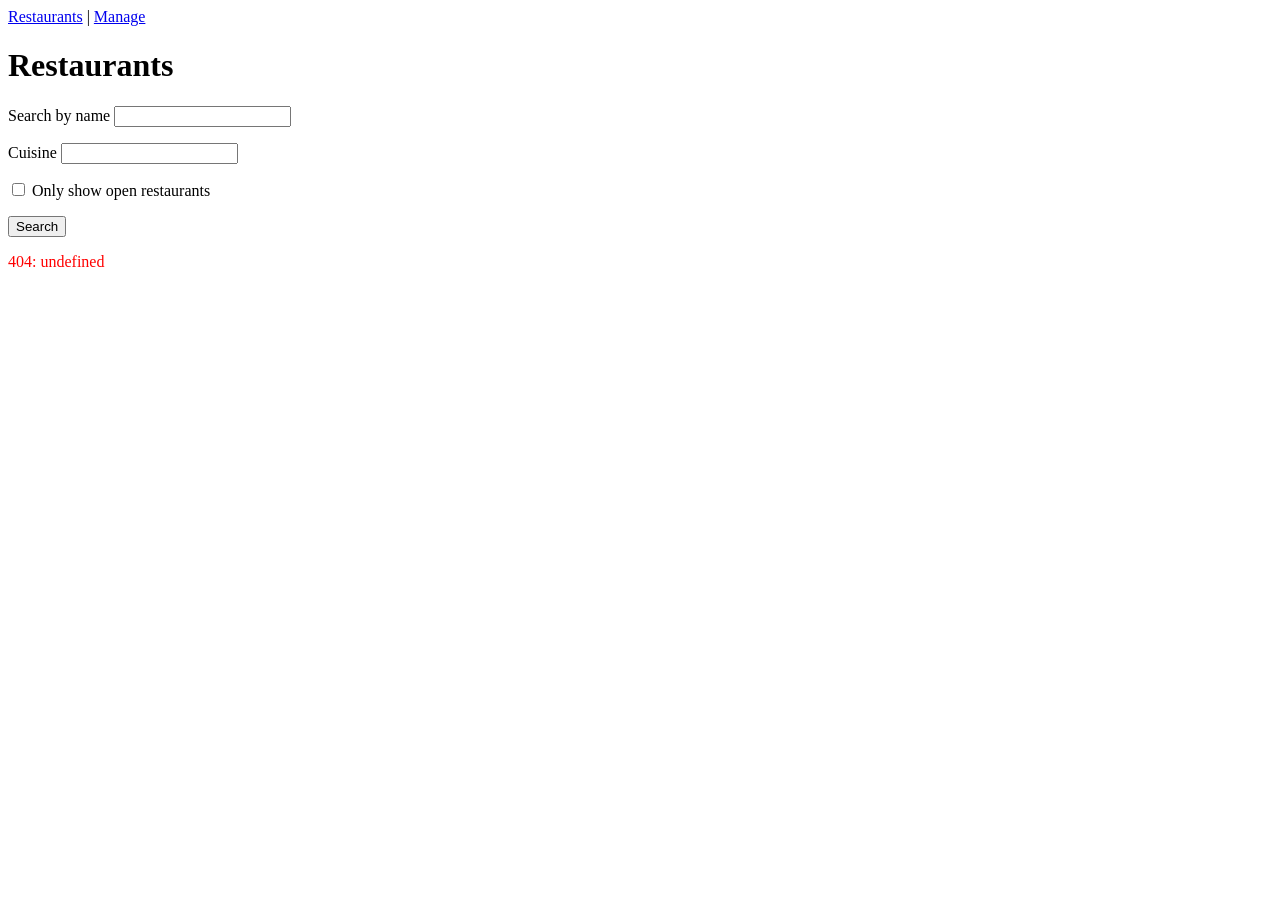
==== frontend/index.html @ a3291dd8 "Added index.html form and javascript to support form" ====
<!DOCTYPE html>
<html lang="en">
<head>
    <meta charset="utf-8">
    <title>Restaurants</title>
</head>
<body>
    <nav>
    <a href="index.html">Restaurants</a> |
    <a href="manage.html">Manage</a>
    </nav>

    <h1>Restaurants</h1>

    <form id="filters">
    <p><label>Search by name <input id="search" type="text"></label></p>
    <p><label>Cuisine <input id="cuisine" type="text"></label></p>
    <p>
        <label>
        <input id="open-only" type="checkbox"> Only show open restaurants
        </label>
    </p>
    <button type="submit">Search</button>
    </form>

    <p id="error" style="color: red" role="alert"></p>
    <ul id="restaurant-list"></ul>

    <script src="js/api.js"></script>
    <script src="js/restaurants.js"></script>
</body>
</html>
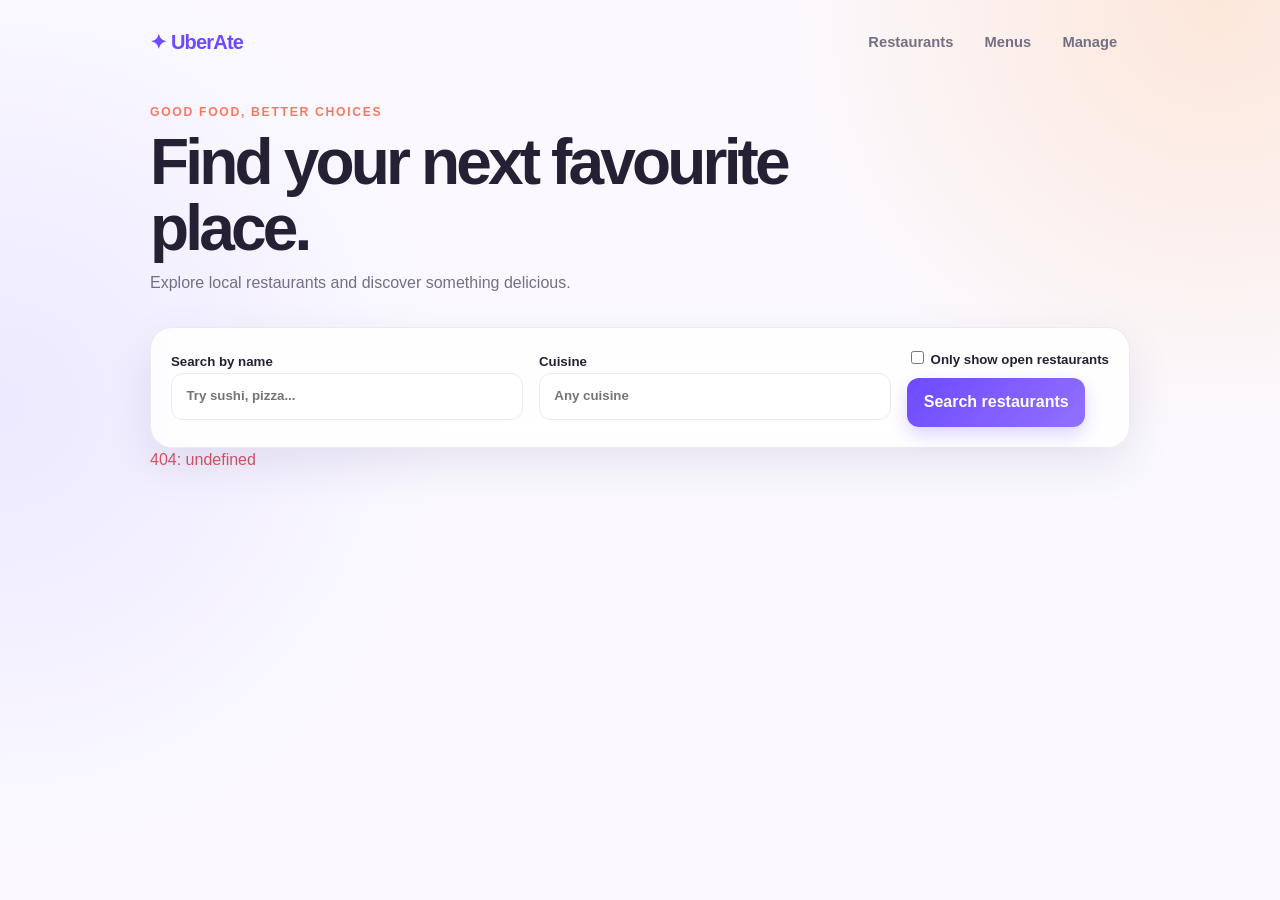
==== commit cd7bad94: "I prompted AI to make our frontend look better since we are not being evaluated on it I think it is " ====
--- a/frontend/index.html
+++ b/frontend/index.html
@@ -2,29 +2,35 @@
 <html lang="en">
 <head>
     <meta charset="utf-8">
-    <title>Restaurants</title>
+    <title>UberAte - Restaurants</title>
+    <link rel="stylesheet" href="styles.css">
 </head>
 <body>
     <nav>
-    <a href="index.html">Restaurants</a> |
+    <a href="index.html">Restaurants</a>
+    <a href="menu.html">Menus</a>
     <a href="manage.html">Manage</a>
     </nav>
 
-    <h1>Restaurants</h1>
+    <header>
+      <p class="eyebrow">Good food, better choices</p>
+      <h1>Find your next favourite place.</h1>
+      <p class="lede">Explore local restaurants and discover something delicious.</p>
+    </header>
 
-    <form id="filters">
-    <p><label>Search by name <input id="search" type="text"></label></p>
-    <p><label>Cuisine <input id="cuisine" type="text"></label></p>
-    <p>
+    <form id="filters" class="filters">
+    <label>Search by name <input id="search" type="text" placeholder="Try sushi, pizza..."></label>
+    <label>Cuisine <input id="cuisine" type="text" placeholder="Any cuisine"></label>
+    <div>
         <label>
         <input id="open-only" type="checkbox"> Only show open restaurants
         </label>
-    </p>
-    <button type="submit">Search</button>
+      <button type="submit">Search restaurants</button>
+    </div>
     </form>
 
-    <p id="error" style="color: red" role="alert"></p>
-    <ul id="restaurant-list"></ul>
+    <p id="error" class="error" role="alert"></p>
+    <ul id="restaurant-list" class="restaurant-list"></ul>
 
     <script src="js/api.js"></script>
     <script src="js/restaurants.js"></script>
--- a/frontend/styles.css
+++ b/frontend/styles.css
@@ -0,0 +1,400 @@
+:root {
+  --ink: #252033;
+  --muted: #746f83;
+  --paper: #fffdfb;
+  --surface: rgba(255, 255, 255, 0.86);
+  --line: #eee8f0;
+  --purple: #6d4aff;
+  --purple-dark: #4d32c8;
+  --coral: #ff765f;
+  --green: #1d9b68;
+  --red: #d95361;
+  --shadow: 0 18px 45px rgba(57, 40, 105, 0.1);
+}
+
+* {
+  box-sizing: border-box;
+}
+
+body {
+  min-height: 100vh;
+  margin: 0;
+  padding: 0 1.25rem 4rem;
+  color: var(--ink);
+  background:
+    radial-gradient(circle at 95% 0%, rgba(255, 208, 171, 0.44), transparent 28rem),
+    radial-gradient(circle at 0% 45%, rgba(215, 208, 255, 0.4), transparent 28rem),
+    #fbf9ff;
+  font-family: Inter, ui-sans-serif, -apple-system, BlinkMacSystemFont, "Segoe UI", sans-serif;
+  line-height: 1.55;
+}
+
+body > nav,
+body > header,
+body > main,
+body > h1,
+body > h2,
+body > p,
+body > form,
+body > ul,
+body > section {
+  width: min(100%, 980px);
+  margin-left: auto;
+  margin-right: auto;
+}
+
+nav {
+  display: flex;
+  align-items: center;
+  gap: 0.35rem;
+  padding: 1.4rem 0 2.5rem;
+  font-size: 0.92rem;
+  font-weight: 700;
+}
+
+nav::before {
+  content: "✦ UberAte";
+  margin-right: auto;
+  color: var(--purple);
+  font-size: 1.25rem;
+  letter-spacing: -0.04em;
+}
+
+nav a {
+  padding: 0.55rem 0.8rem;
+  color: var(--muted);
+  text-decoration: none;
+  border-radius: 999px;
+}
+
+nav a:hover,
+nav a:focus-visible {
+  color: var(--purple-dark);
+  background: #eeeaff;
+}
+
+h1,
+h2,
+h3,
+p {
+  margin-top: 0;
+}
+
+h1 {
+  max-width: 700px;
+  margin-bottom: 0.6rem;
+  font-size: clamp(2.2rem, 5vw, 4.4rem);
+  line-height: 1.02;
+  letter-spacing: -0.06em;
+}
+
+h2 {
+  margin-bottom: 1rem;
+  font-size: 1.35rem;
+  letter-spacing: -0.03em;
+}
+
+.eyebrow {
+  margin-bottom: 0.55rem;
+  color: var(--coral);
+  font-size: 0.76rem;
+  font-weight: 800;
+  letter-spacing: 0.14em;
+  text-transform: uppercase;
+}
+
+.lede,
+header > p,
+section > p {
+  color: var(--muted);
+}
+
+header {
+  margin-bottom: 2rem;
+}
+
+form,
+section,
+.detail-card,
+.empty-message {
+  border: 1px solid rgba(238, 232, 240, 0.95);
+  border-radius: 22px;
+  background: var(--surface);
+  box-shadow: var(--shadow);
+  backdrop-filter: blur(12px);
+}
+
+form {
+  padding: 1.25rem;
+}
+
+label {
+  display: block;
+  margin-bottom: 0.42rem;
+  color: var(--ink);
+  font-size: 0.83rem;
+  font-weight: 800;
+}
+
+input,
+select,
+textarea {
+  width: 100%;
+  padding: 0.78rem 0.9rem;
+  color: var(--ink);
+  border: 1px solid var(--line);
+  border-radius: 12px;
+  outline: none;
+  background: #fff;
+  font: inherit;
+  transition: border-color 160ms ease, box-shadow 160ms ease;
+}
+
+input:focus,
+select:focus,
+textarea:focus {
+  border-color: var(--purple);
+  box-shadow: 0 0 0 4px rgba(109, 74, 255, 0.12);
+}
+
+textarea {
+  min-height: 6rem;
+  resize: vertical;
+}
+
+button,
+.button {
+  display: inline-flex;
+  align-items: center;
+  justify-content: center;
+  padding: 0.76rem 1.05rem;
+  color: #fff;
+  border: 0;
+  border-radius: 12px;
+  background: linear-gradient(135deg, var(--purple), #9271ff);
+  box-shadow: 0 8px 18px rgba(109, 74, 255, 0.23);
+  font: inherit;
+  font-weight: 800;
+  text-decoration: none;
+  cursor: pointer;
+  transition: transform 160ms ease, box-shadow 160ms ease;
+}
+
+button:hover,
+.button:hover {
+  transform: translateY(-2px);
+  box-shadow: 0 12px 24px rgba(109, 74, 255, 0.3);
+}
+
+button:disabled {
+  opacity: 0.5;
+  cursor: not-allowed;
+  transform: none;
+}
+
+.filters {
+  display: grid;
+  grid-template-columns: 1fr 1fr auto;
+  align-items: end;
+  gap: 1rem;
+}
+
+.field {
+  margin-bottom: 1rem;
+}
+
+.checkbox-label {
+  display: inline-flex;
+  align-items: center;
+  gap: 0.55rem;
+  margin-bottom: 0;
+}
+
+.checkbox-label input,
+#open-only {
+  width: auto;
+  accent-color: var(--purple);
+}
+
+.form-grid {
+  display: grid;
+  grid-template-columns: 1fr 1fr;
+  gap: 0 1rem;
+}
+
+.form-grid .full {
+  grid-column: 1 / -1;
+}
+
+.restaurant-list {
+  display: grid;
+  grid-template-columns: repeat(auto-fit, minmax(240px, 1fr));
+  gap: 1rem;
+  padding: 0;
+  list-style: none;
+}
+
+.restaurant-card {
+  min-height: 150px;
+  padding: 1.25rem;
+  border: 1px solid var(--line);
+  border-radius: 20px;
+  background: var(--surface);
+  box-shadow: var(--shadow);
+  list-style: none;
+  transition: transform 180ms ease, box-shadow 180ms ease;
+}
+
+.restaurant-card:hover {
+  transform: translateY(-4px);
+  box-shadow: 0 22px 48px rgba(57, 40, 105, 0.16);
+}
+
+.restaurant-card a {
+  display: flex;
+  flex-direction: column;
+  gap: 0.3rem;
+  height: 100%;
+  color: var(--ink);
+  text-decoration: none;
+}
+
+.restaurant-name {
+  font-size: 1.15rem;
+  font-weight: 850;
+}
+
+.restaurant-meta {
+  color: var(--muted);
+  font-size: 0.92rem;
+}
+
+.status,
+.item-status {
+  display: inline-flex;
+  width: fit-content;
+  margin-top: auto;
+  padding: 0.25rem 0.55rem;
+  border-radius: 999px;
+  font-size: 0.74rem;
+  font-weight: 800;
+}
+
+.available,
+.open {
+  color: #08764a;
+  background: #def7eb;
+}
+
+.unavailable,
+.closed {
+  color: #a93242;
+  background: #ffeaed;
+}
+
+.detail-card {
+  padding: clamp(1.4rem, 4vw, 2.5rem);
+}
+
+.detail-info {
+  color: var(--muted);
+  font-size: 1.05rem;
+}
+
+.category-section {
+  margin-top: 2.5rem;
+  border: 0;
+  background: transparent;
+  box-shadow: none;
+}
+
+.category-title {
+  display: flex;
+  align-items: center;
+  gap: 0.7rem;
+  color: var(--ink);
+}
+
+.category-title::after {
+  content: "";
+  height: 1px;
+  flex: 1;
+  background: var(--line);
+}
+
+.item-card {
+  margin-bottom: 0.85rem;
+  padding: 1.15rem 1.25rem;
+  border: 1px solid var(--line);
+  border-radius: 17px;
+  background: var(--surface);
+  box-shadow: 0 10px 25px rgba(57, 40, 105, 0.06);
+}
+
+.item-header {
+  display: flex;
+  justify-content: space-between;
+  align-items: baseline;
+  gap: 1rem;
+}
+
+.item-name {
+  margin: 0;
+  font-size: 1.05rem;
+}
+
+.item-price {
+  color: var(--purple-dark);
+  font-weight: 850;
+  white-space: nowrap;
+}
+
+.item-desc {
+  margin: 0.45rem 0 0.75rem;
+  color: var(--muted);
+}
+
+.empty-message {
+  padding: 2rem;
+  color: var(--muted);
+  text-align: center;
+}
+
+.result {
+  color: var(--green);
+}
+
+.error {
+  color: var(--red);
+}
+
+@media (max-width: 680px) {
+  body {
+    padding: 0 0.85rem 3rem;
+  }
+
+  nav {
+    flex-wrap: wrap;
+    padding-bottom: 1.8rem;
+  }
+
+  nav::before {
+    width: 100%;
+    margin-bottom: 0.35rem;
+  }
+
+  .filters,
+  .form-grid {
+    grid-template-columns: 1fr;
+  }
+
+  .form-grid .full {
+    grid-column: auto;
+  }
+
+  .item-header {
+    align-items: flex-start;
+    flex-direction: column;
+    gap: 0.2rem;
+  }
+}
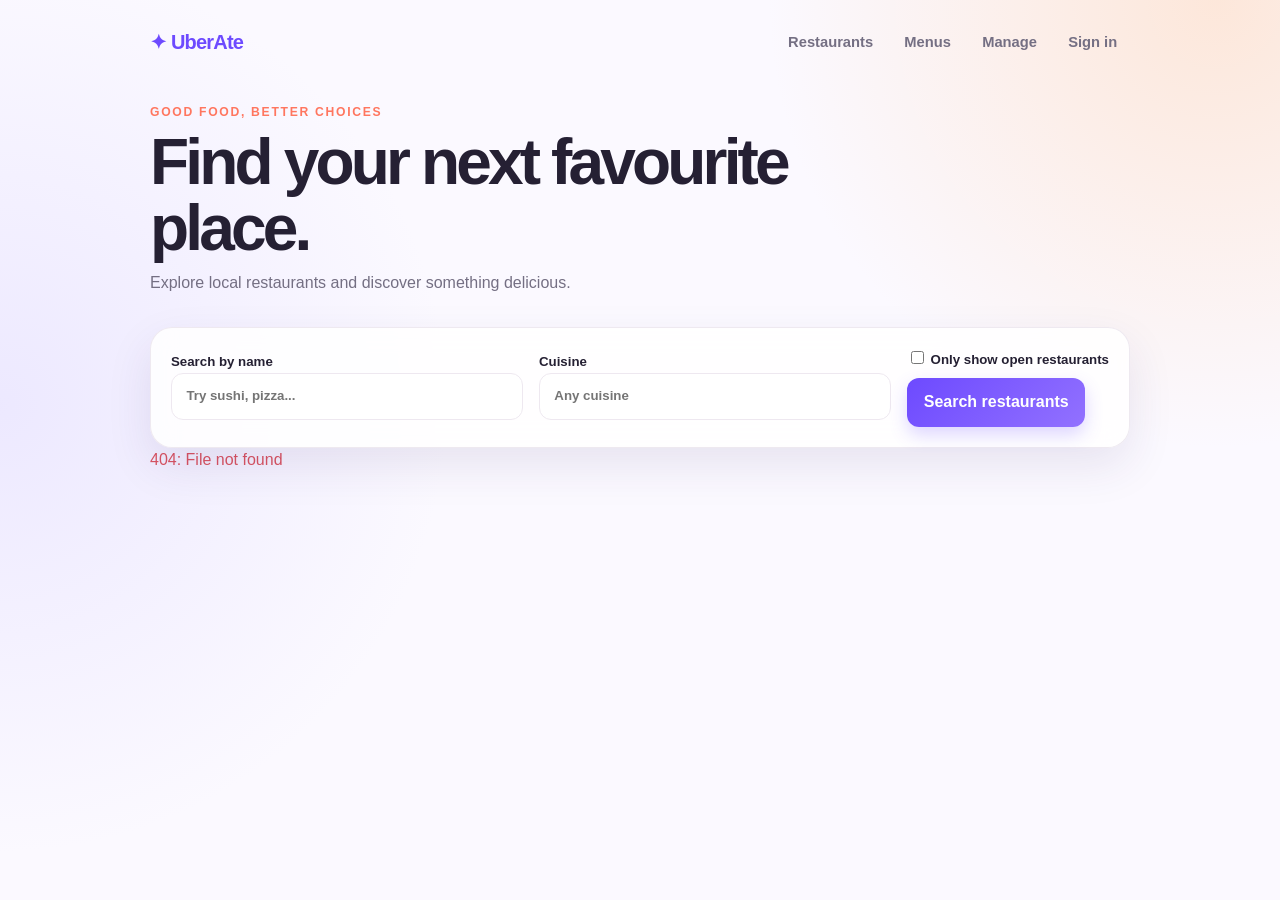
==== commit 2d92bc0e: "Add sign-in and account frontend" ====
--- a/frontend/index.html
+++ b/frontend/index.html
@@ -33,6 +33,7 @@
     <ul id="restaurant-list" class="restaurant-list"></ul>
 
     <script src="js/api.js"></script>
+    <script src="js/account-nav.js"></script>
     <script src="js/restaurants.js"></script>
 </body>
 </html>
--- a/frontend/styles.css
+++ b/frontend/styles.css
@@ -398,3 +398,7 @@
     gap: 0.2rem;
   }
 }
+
+[hidden] {
+  display: none !important;
+}
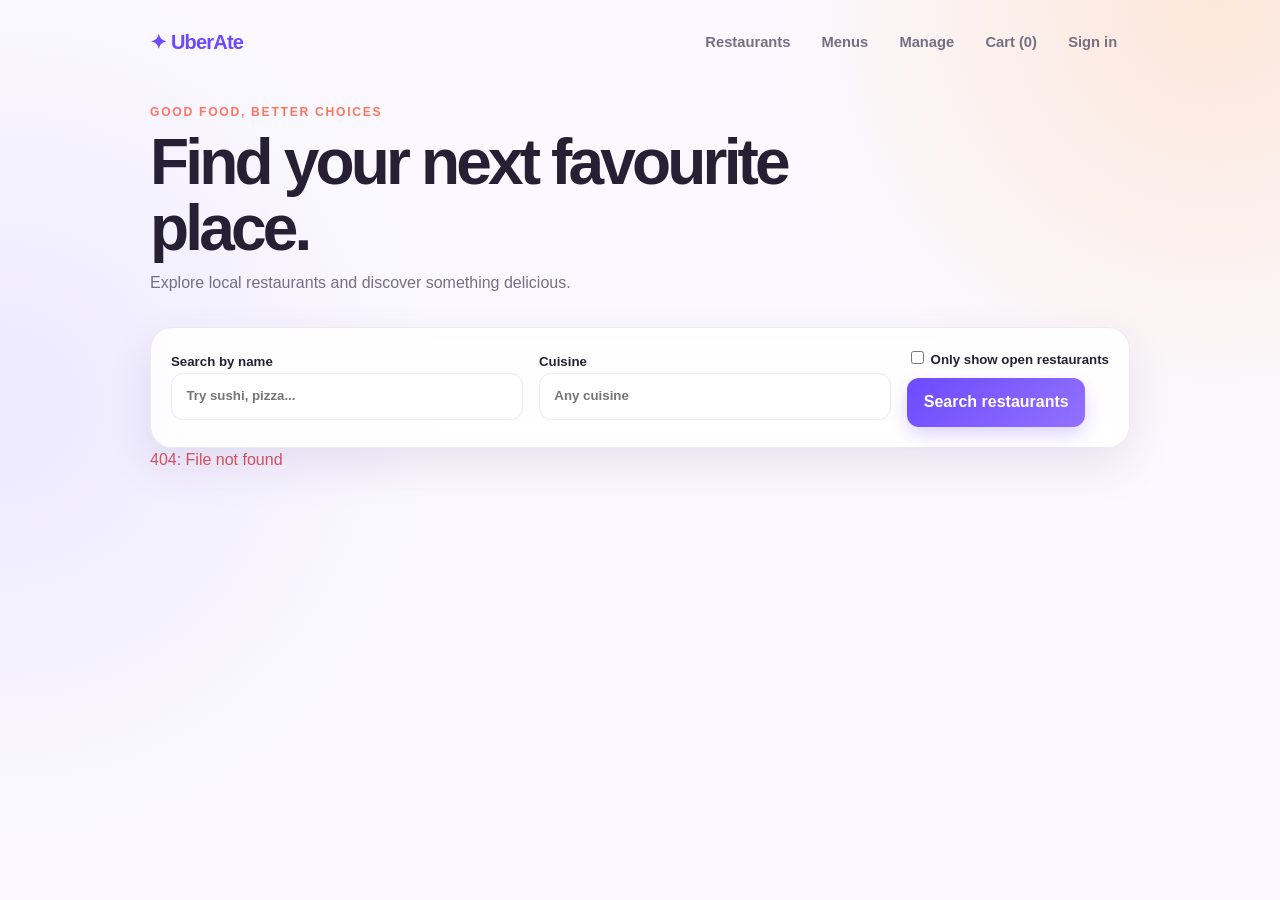
==== commit 57cc9ff6: "feat(frontend): added cart ui" ====
--- a/frontend/index.html
+++ b/frontend/index.html
@@ -7,26 +7,27 @@
 </head>
 <body>
     <nav>
-    <a href="index.html">Restaurants</a>
-    <a href="menu.html">Menus</a>
-    <a href="manage.html">Manage</a>
+        <a href="index.html">Restaurants</a>
+        <a href="menu.html">Menus</a>
+        <a href="manage.html">Manage</a>
+        <a href="cart.html">Cart (<span id="nav-cart-count">0</span>)</a>
     </nav>
 
     <header>
-      <p class="eyebrow">Good food, better choices</p>
-      <h1>Find your next favourite place.</h1>
-      <p class="lede">Explore local restaurants and discover something delicious.</p>
+        <p class="eyebrow">Good food, better choices</p>
+        <h1>Find your next favourite place.</h1>
+        <p class="lede">Explore local restaurants and discover something delicious.</p>
     </header>
 
     <form id="filters" class="filters">
-    <label>Search by name <input id="search" type="text" placeholder="Try sushi, pizza..."></label>
-    <label>Cuisine <input id="cuisine" type="text" placeholder="Any cuisine"></label>
-    <div>
-        <label>
-        <input id="open-only" type="checkbox"> Only show open restaurants
-        </label>
-      <button type="submit">Search restaurants</button>
-    </div>
+        <label>Search by name <input id="search" type="text" placeholder="Try sushi, pizza..."></label>
+        <label>Cuisine <input id="cuisine" type="text" placeholder="Any cuisine"></label>
+        <div>
+            <label>
+                <input id="open-only" type="checkbox"> Only show open restaurants
+            </label>
+            <button type="submit">Search restaurants</button>
+        </div>
     </form>
 
     <p id="error" class="error" role="alert"></p>
@@ -34,6 +35,7 @@
 
     <script src="js/api.js"></script>
     <script src="js/account-nav.js"></script>
+    <script src="js/cart.js"></script>
     <script src="js/restaurants.js"></script>
 </body>
 </html>
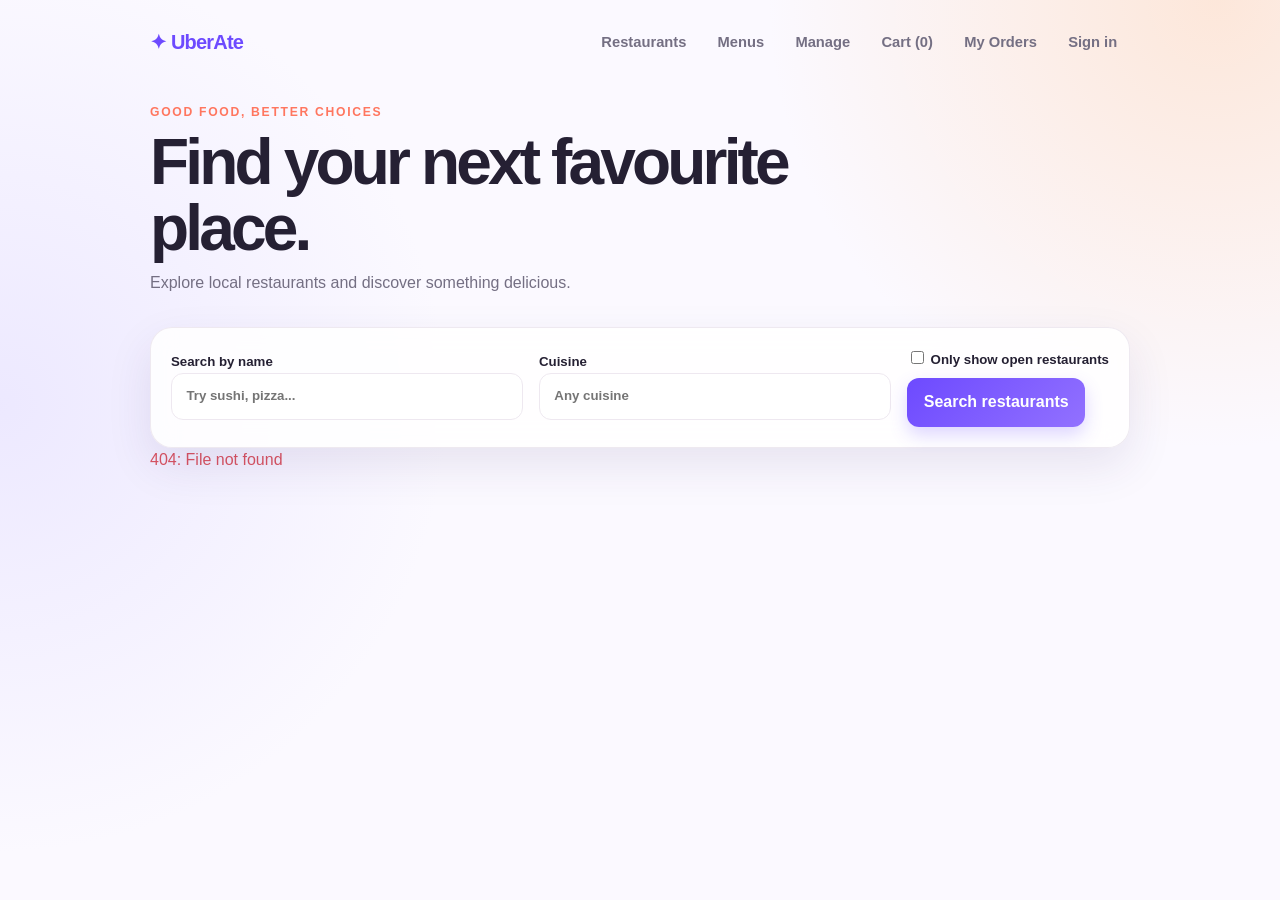
==== commit e1ff66a1: "added html links everywhere so menu bar stays static also fixed 2 hardcoded valeus with maxvalue and" ====
--- a/frontend/index.html
+++ b/frontend/index.html
@@ -11,6 +11,7 @@
         <a href="menu.html">Menus</a>
         <a href="manage.html">Manage</a>
         <a href="cart.html">Cart (<span id="nav-cart-count">0</span>)</a>
+        <a href="orders.html">My Orders</a>
     </nav>
 
     <header>
